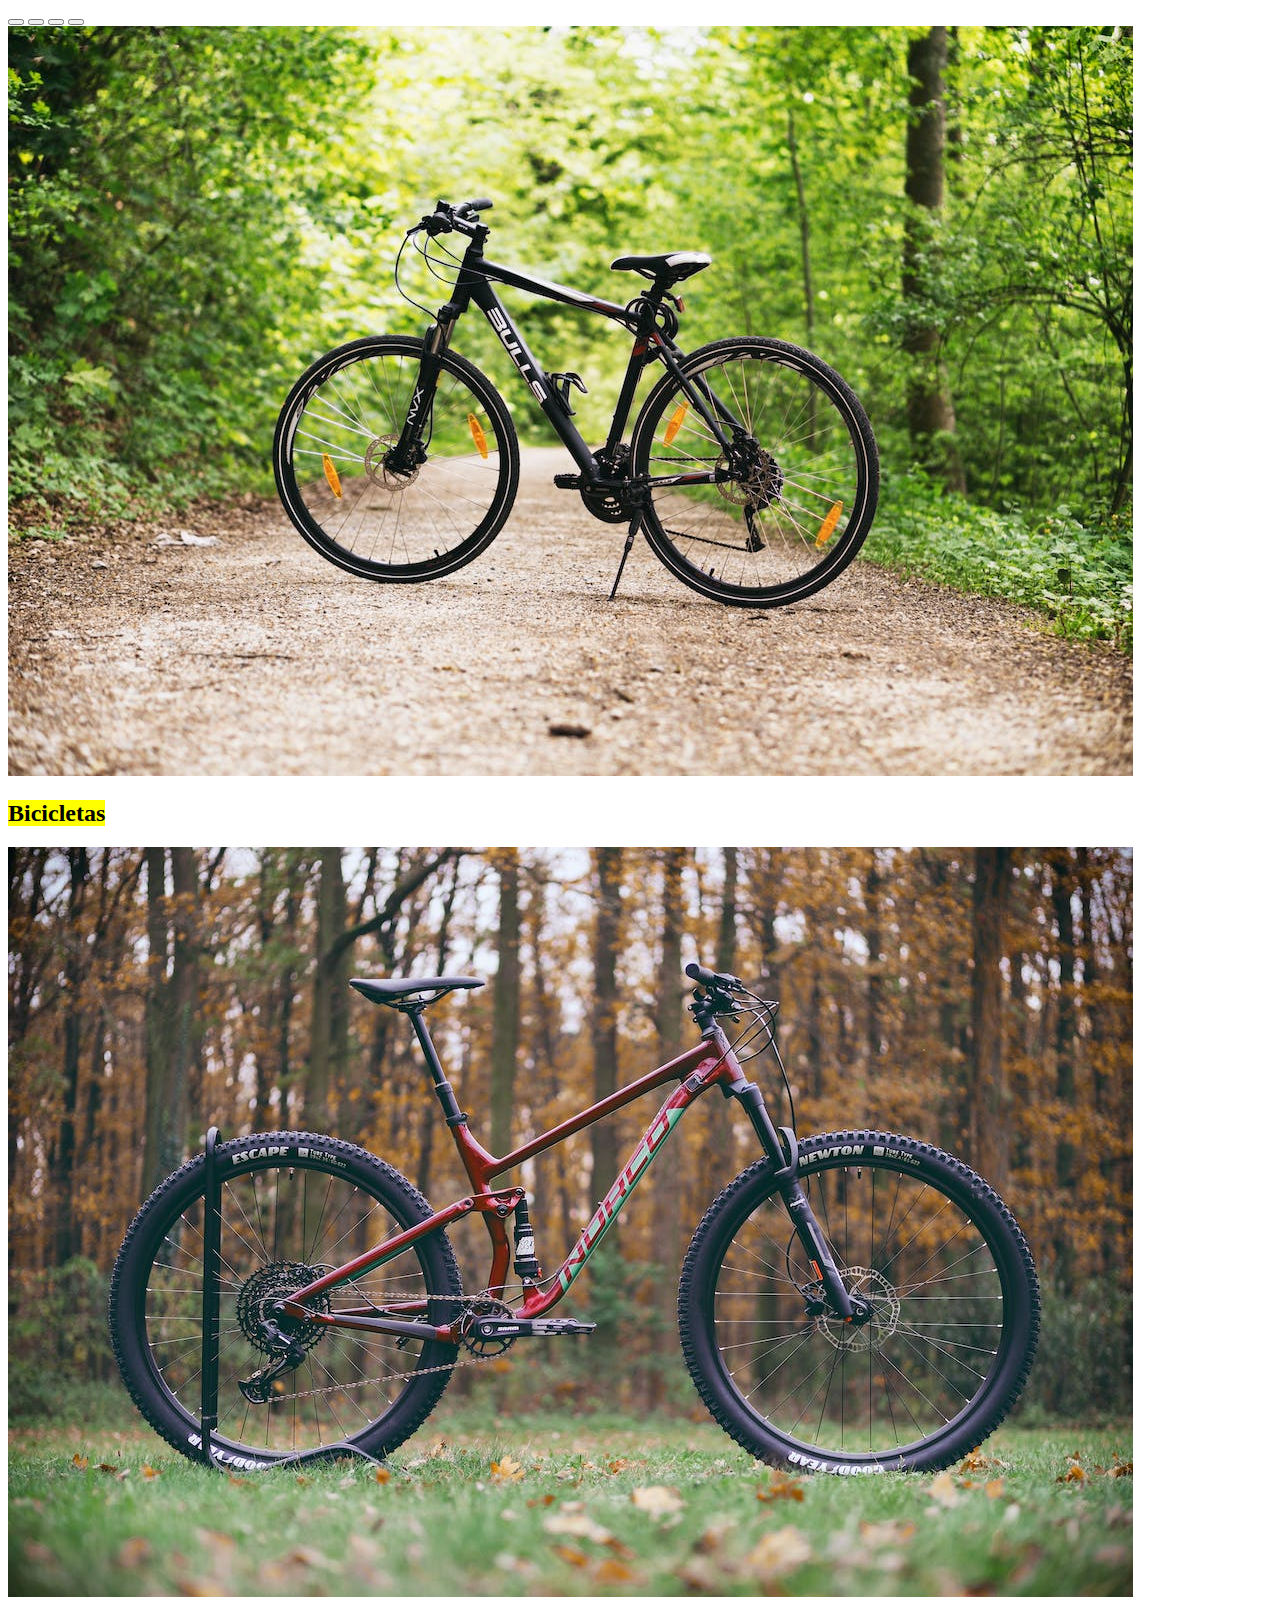
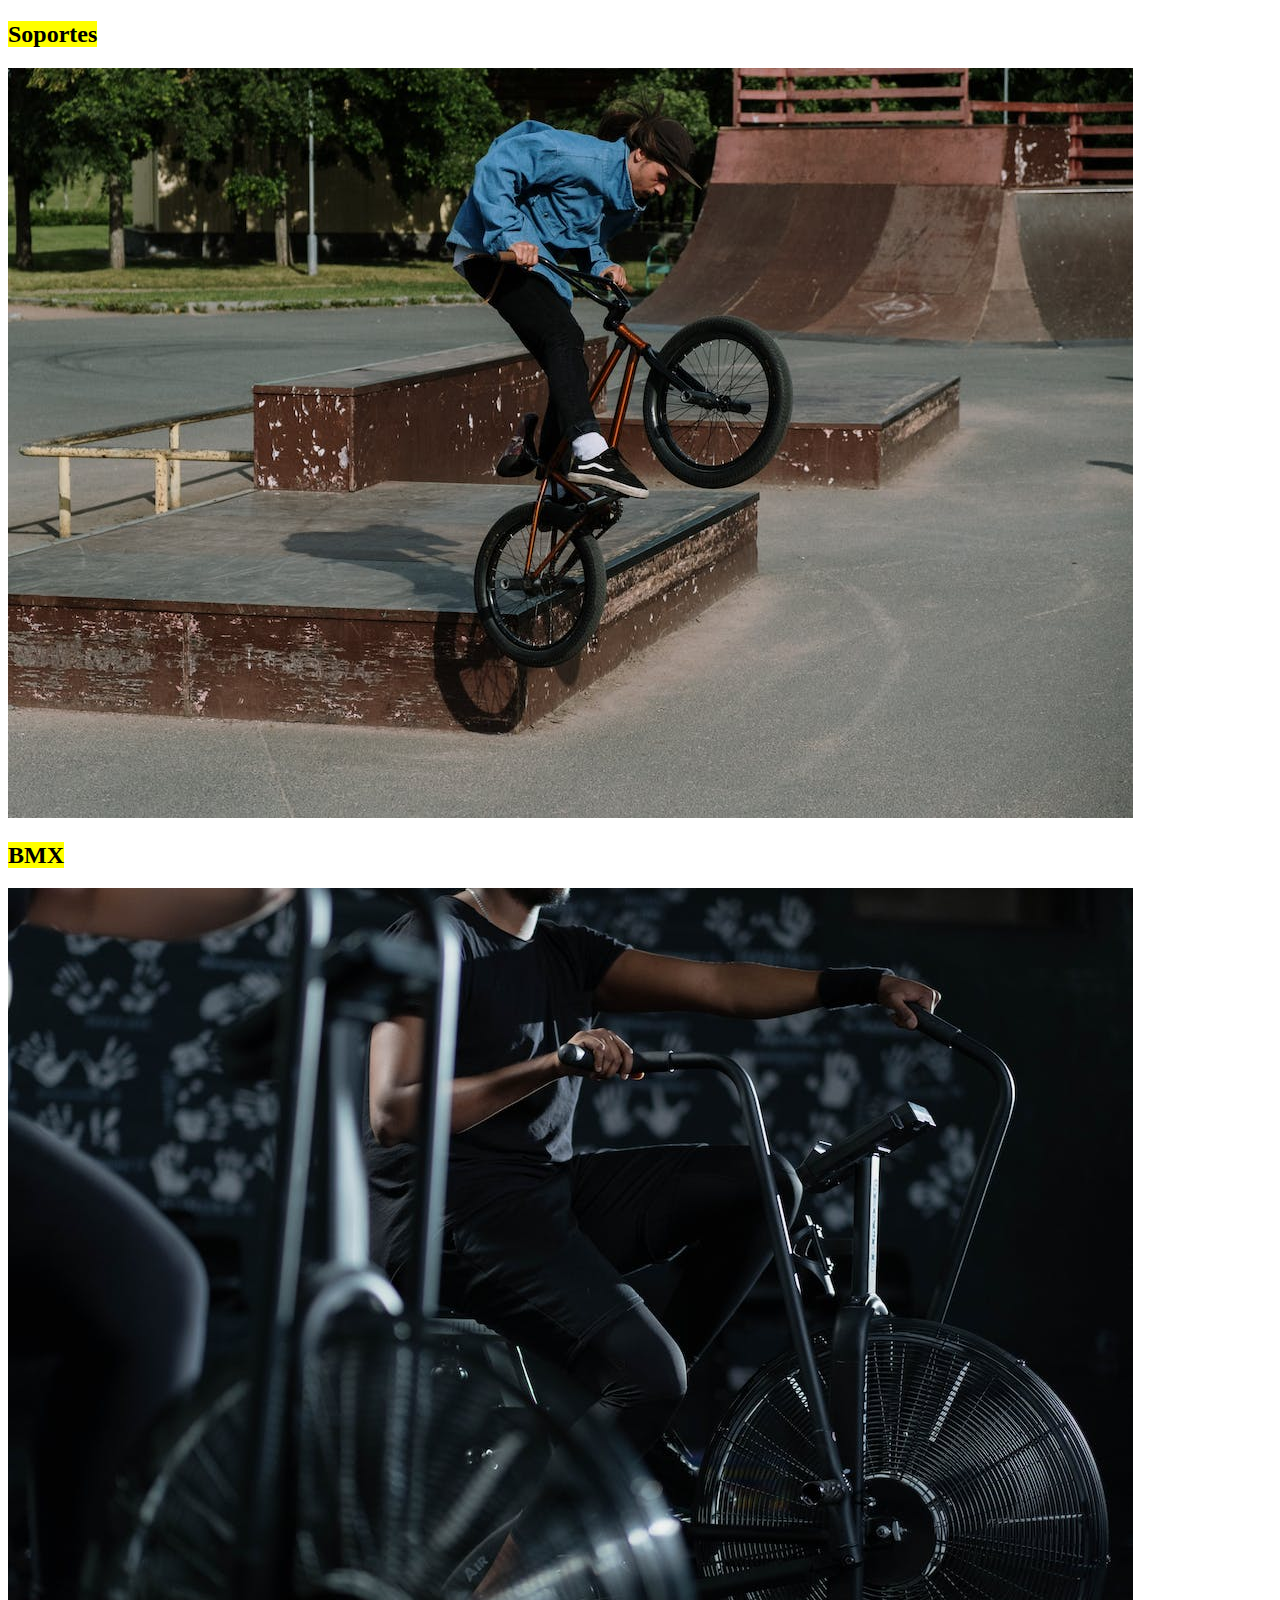
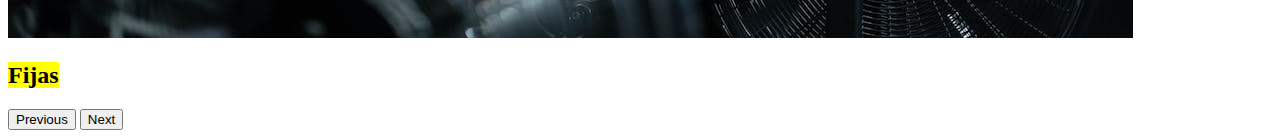
==== index.html @ 993040f1 "Comitear carrusel" ====
<!DOCTYPE html>
<html>
<head>
    <meta charset="UTF-8">
    <meta http-equiv="X-UA-Compatible" content="IE=edge">
    <meta name="viewport" content="width=device-width, initial-scale=1.0">  
    <title>carrusel</title>
    <link rel="stylesheet" href="scss/styles.css">
    <link rel="stylesheet" href="scss/myStyles.css">
    <link href="https://cdn.jsdelivr.net/npm/bootstrap@5.3.0-alpha3/dist/css/bootstrap.min.css" rel="stylesheet" integrity="sha384-KK94CHFLLe+nY2dmCWGMq91rCGa5gtU4mk92HdvYe+M/SXH301p5ILy+dN9+nJOZ" crossorigin="anonymous">
    <script src="https://cdn.jsdelivr.net/npm/bootstrap@5.3.0-alpha3/dist/js/bootstrap.bundle.min.js" integrity="sha384-ENjdO4Dr2bkBIFxQpeoTz1HIcje39Wm4jDKdf19U8gI4ddQ3GYNS7NTKfAdVQSZe" crossorigin="anonymous"></script>
</head>

<body class="main-font-family">

  <section class="carrusel">
  <div id="carouselExampleDark" class="carousel carousel-dark slide">
    <div class="carousel-indicators">
      <button type="button" data-bs-target="#carouselExampleDark" data-bs-slide-to="0" class="active" aria-current="true" aria-label="Slide 1"></button>
      <button type="button" data-bs-target="#carouselExampleDark" data-bs-slide-to="1" aria-label="Slide 2"></button>
      <button type="button" data-bs-target="#carouselExampleDark" data-bs-slide-to="2" aria-label="Slide 3"></button>
      <button type="button" data-bs-target="#carouselExampleDark" data-bs-slide-to="3" aria-label="Slide 4"></button>
    </div>
    <div class="carousel-inner">
      <div class="carousel-item active" data-bs-interval="10000">
        <img src="img/foto1.jpeg" class="d-block img-fluid w-100" alt="Imagen de una bici">
        <div class="carousel-caption d-none d-md-block">
          <h2><mark>Bicicletas</mark></h2>
        </div>
      </div>
      <div class="carousel-item" data-bs-interval="2000">
        <img src="img/foto2.jpeg" class="d-block img-fluid w-100" alt="Imagen de un soporte">
        <div class="carousel-caption d-none d-md-block">
          <h2><mark>Soportes</mark></h2>
        </div>
      </div>
      <div class="carousel-item">
        <img src="img/foto3.jpeg" class="d-block img-fluid w-100" alt="Imagen de bici BMX">
        <div class="carousel-caption d-none d-md-block">
          <h2><mark>BMX</mark></h2>
        </div>
      </div>
      <div class="carousel-item">
        <img src="img/foto4.jpeg" class="d-block img-fluid w-100" alt="Imagen de bicicletas fijas">
        <div class="carousel-caption d-none d-md-block">
          <h2><mark>Fijas</mark></h2>
        </div>
      </div>
    </div>
    <button class="carousel-control-prev" type="button" data-bs-target="#carouselExampleDark" data-bs-slide="prev">
      <span class="carousel-control-prev-icon" aria-hidden="true"></span>
      <span class="visually-hidden">Previous</span>
    </button>
    <button class="carousel-control-next" type="button" data-bs-target="#carouselExampleDark" data-bs-slide="next">
      <span class="carousel-control-next-icon" aria-hidden="true"></span>
      <span class="visually-hidden">Next</span>
    </button>
  </div>
  </section>

</body>
</html>
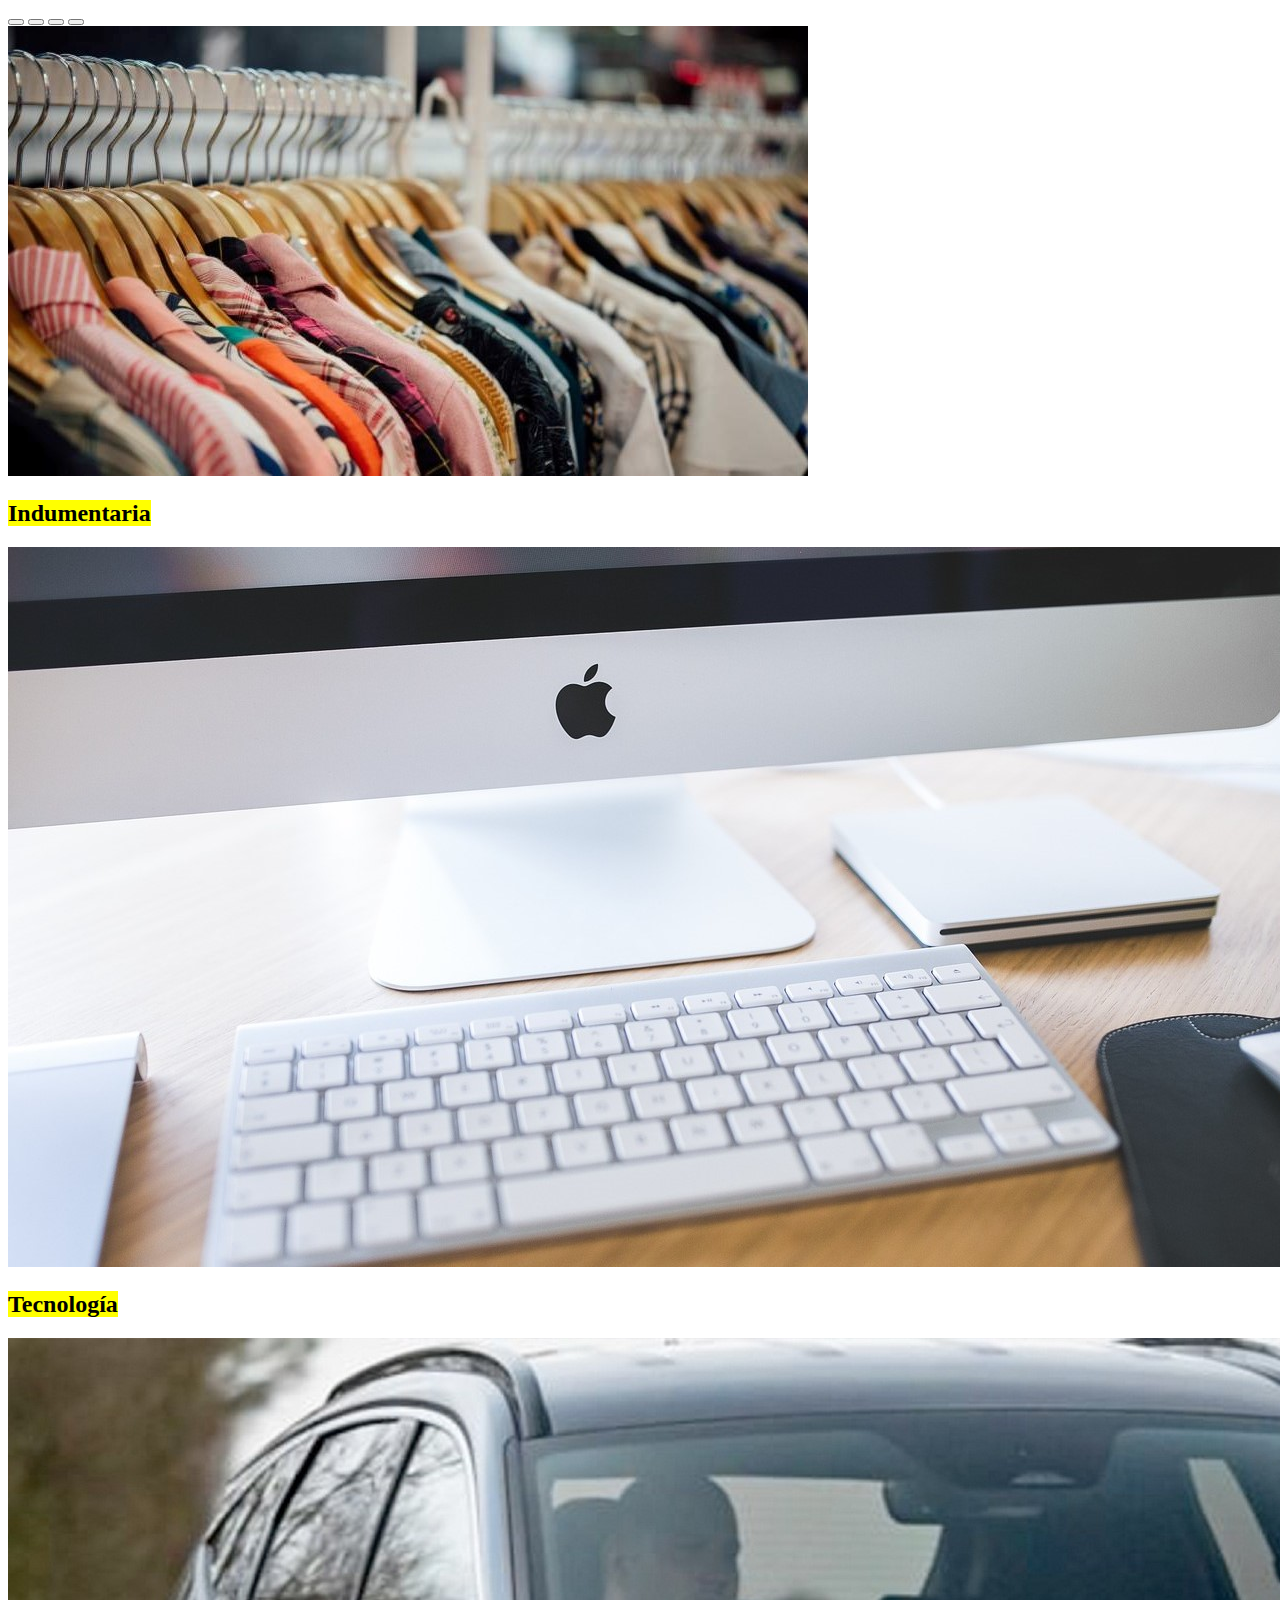
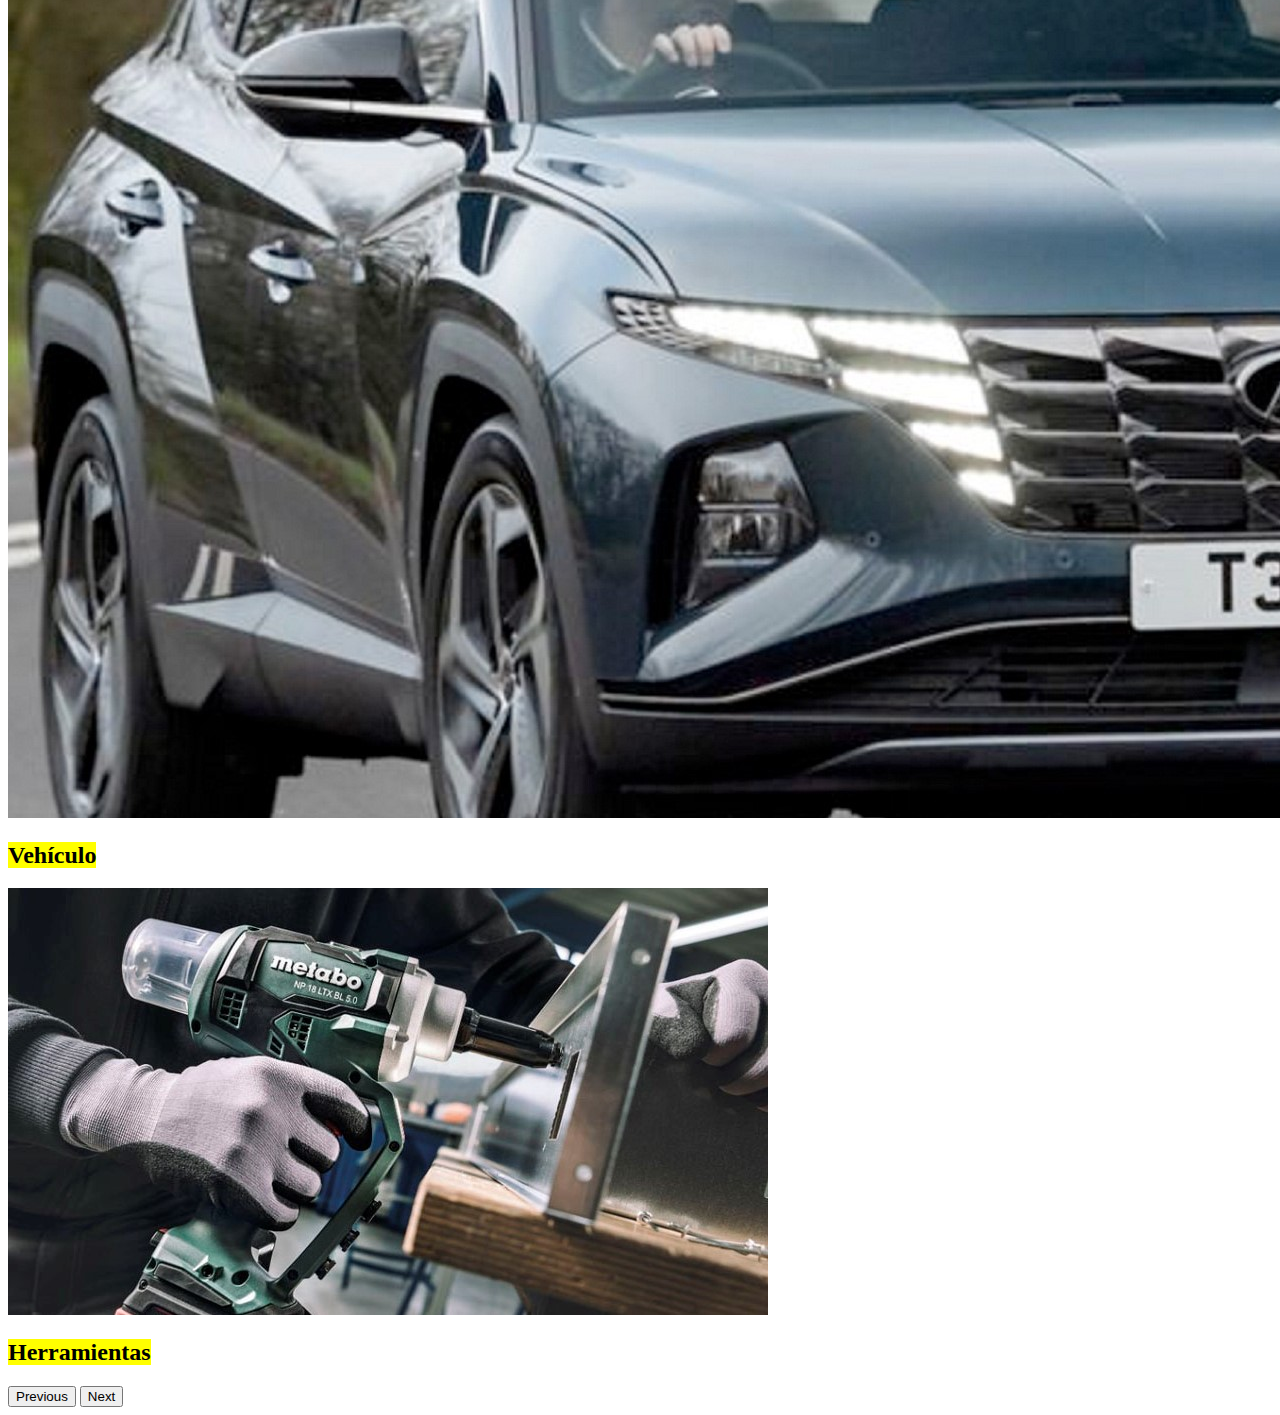
==== commit 21e23b4f: "agregar imagenes para el carrusel y para catalogo." ====
--- a/index.html
+++ b/index.html
@@ -23,27 +23,27 @@
     </div>
     <div class="carousel-inner">
       <div class="carousel-item active" data-bs-interval="10000">
-        <img src="img/foto1.jpeg" class="d-block img-fluid w-100" alt="Imagen de una bici">
+        <img src="img/indumentaria.jpg" class="d-block img-fluid w-100" alt="Imagen de una bici">
         <div class="carousel-caption d-none d-md-block">
-          <h2><mark>Bicicletas</mark></h2>
+          <h2><mark>Indumentaria</mark></h2>
         </div>
       </div>
       <div class="carousel-item" data-bs-interval="2000">
-        <img src="img/foto2.jpeg" class="d-block img-fluid w-100" alt="Imagen de un soporte">
+        <img src="img/tecnologia.jpg" class="d-block img-fluid w-100" alt="Imagen de un soporte">
         <div class="carousel-caption d-none d-md-block">
-          <h2><mark>Soportes</mark></h2>
+          <h2><mark>Tecnología</mark></h2>
         </div>
       </div>
       <div class="carousel-item">
-        <img src="img/foto3.jpeg" class="d-block img-fluid w-100" alt="Imagen de bici BMX">
+        <img src="img/vehiculos.jpg" class="d-block img-fluid w-100" alt="Imagen de bici BMX">
         <div class="carousel-caption d-none d-md-block">
-          <h2><mark>BMX</mark></h2>
+          <h2><mark>Vehículo</mark></h2>
         </div>
       </div>
       <div class="carousel-item">
-        <img src="img/foto4.jpeg" class="d-block img-fluid w-100" alt="Imagen de bicicletas fijas">
+        <img src="img/herramientas.jpg" class="d-block img-fluid w-100" alt="Imagen de bicicletas fijas">
         <div class="carousel-caption d-none d-md-block">
-          <h2><mark>Fijas</mark></h2>
+          <h2><mark>Herramientas</mark></h2>
         </div>
       </div>
     </div>
--- a/scss/myStyles.css
+++ b/scss/myStyles.css
@@ -0,0 +1,19 @@
+@import url('https://fonts.googleapis.com/css2?family=Bebas+Neue&display=swap');
+@import url('https://fonts.googleapis.com/css2?family=Notable&display=swap');
+@import url('https://fonts.googleapis.com/css2?family=Abril+Fatface&display=swap');
+
+:root{
+--main-font-family: 'Bebas Neue';
+--font-logo: 'Notable';
+--sect-font: 'Abril Fatface';
+
+}
+
+.form-contact{
+    font-family: 'Bebas Neue';
+    background-color:rgb(171, 189, 216);
+}
+
+form{
+    padding: 20px;
+}
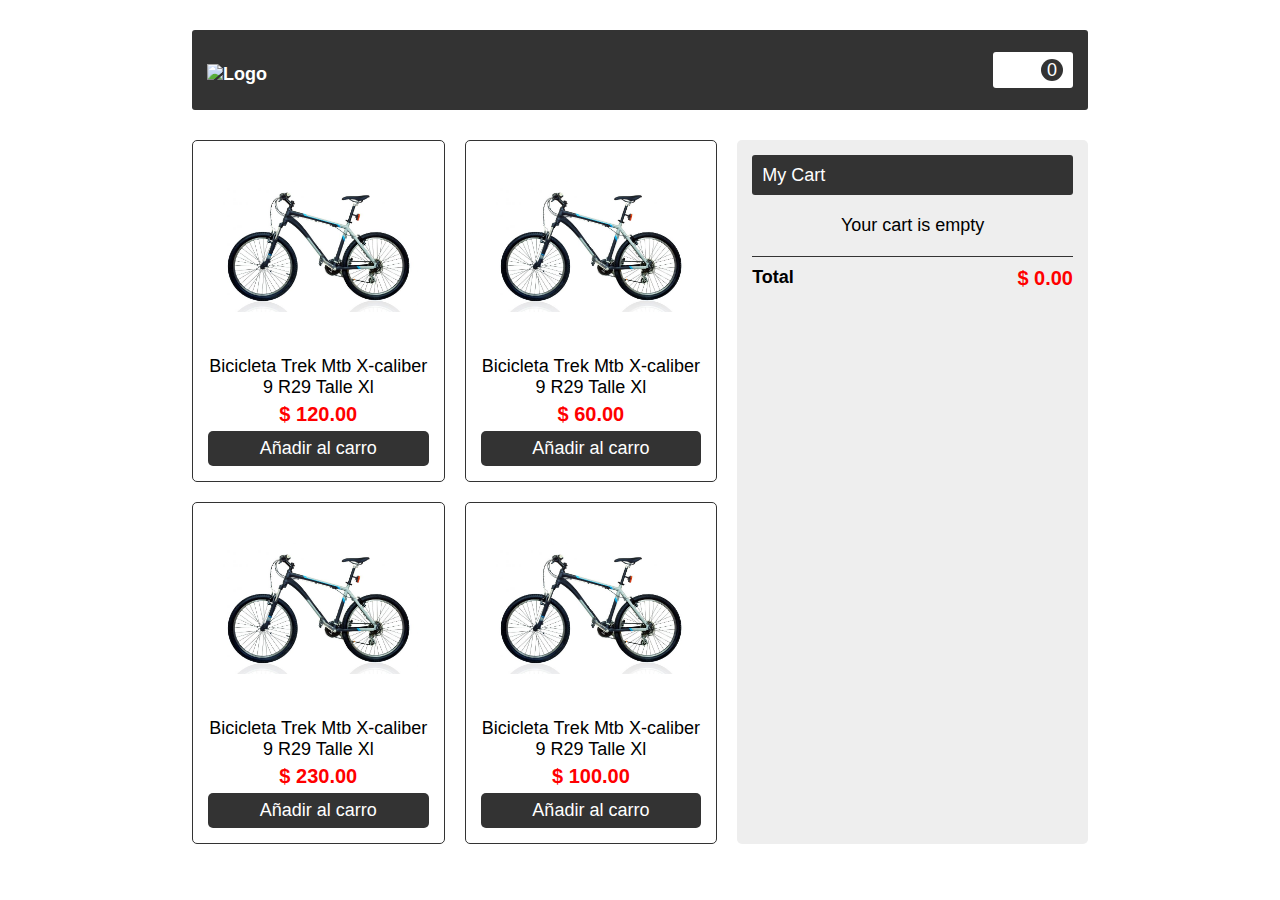
==== commit 09561734: "comiteando archivos" ====
--- a/index.html
+++ b/index.html
@@ -1,63 +1,25 @@
 <!DOCTYPE html>
 <html>
-<head>
-    <meta charset="UTF-8">
-    <meta http-equiv="X-UA-Compatible" content="IE=edge">
-    <meta name="viewport" content="width=device-width, initial-scale=1.0">  
-    <title>carrusel</title>
-    <link rel="stylesheet" href="scss/styles.css">
-    <link rel="stylesheet" href="scss/myStyles.css">
-    <link href="https://cdn.jsdelivr.net/npm/bootstrap@5.3.0-alpha3/dist/css/bootstrap.min.css" rel="stylesheet" integrity="sha384-KK94CHFLLe+nY2dmCWGMq91rCGa5gtU4mk92HdvYe+M/SXH301p5ILy+dN9+nJOZ" crossorigin="anonymous">
-    <script src="https://cdn.jsdelivr.net/npm/bootstrap@5.3.0-alpha3/dist/js/bootstrap.bundle.min.js" integrity="sha384-ENjdO4Dr2bkBIFxQpeoTz1HIcje39Wm4jDKdf19U8gI4ddQ3GYNS7NTKfAdVQSZe" crossorigin="anonymous"></script>
-</head>
-
-<body class="main-font-family">
-
-  <section class="carrusel">
-  <div id="carouselExampleDark" class="carousel carousel-dark slide">
-    <div class="carousel-indicators">
-      <button type="button" data-bs-target="#carouselExampleDark" data-bs-slide-to="0" class="active" aria-current="true" aria-label="Slide 1"></button>
-      <button type="button" data-bs-target="#carouselExampleDark" data-bs-slide-to="1" aria-label="Slide 2"></button>
-      <button type="button" data-bs-target="#carouselExampleDark" data-bs-slide-to="2" aria-label="Slide 3"></button>
-      <button type="button" data-bs-target="#carouselExampleDark" data-bs-slide-to="3" aria-label="Slide 4"></button>
-    </div>
-    <div class="carousel-inner">
-      <div class="carousel-item active" data-bs-interval="10000">
-        <img src="img/indumentaria.jpg" class="d-block img-fluid w-100" alt="Imagen de una bici">
-        <div class="carousel-caption d-none d-md-block">
-          <h2><mark>Indumentaria</mark></h2>
+    <head>
+        <link rel="stylesheet" href="css/estilos.css">
+        <script src="https://kit.fontawesome.com/92d70a2fd8.js" crossorigin="anonymous"></script>
+    </head>
+    <body>
+        <div class="header">
+            <p class="logo"><img src="img/favicon.ico" alt="Logo"></p>
+            <div class="cart"><i class="fa-solid fa-cart-shopping"></i><p id="count">0</p></div>
         </div>
-      </div>
-      <div class="carousel-item" data-bs-interval="2000">
-        <img src="img/tecnologia.jpg" class="d-block img-fluid w-100" alt="Imagen de un soporte">
-        <div class="carousel-caption d-none d-md-block">
-          <h2><mark>Tecnología</mark></h2>
+        <div class="container">
+            <div id="root"></div>
+            <div class="sidebar">
+                <div class="head"><p>My Cart</p></div>
+                <div id="cartItem">Your cart is empty</div>
+                <div class="foot">
+                    <h3>Total</h3>
+                    <h2 id="total">$ 0.00</h2>
+                </div>
+            </div>
         </div>
-      </div>
-      <div class="carousel-item">
-        <img src="img/vehiculos.jpg" class="d-block img-fluid w-100" alt="Imagen de bici BMX">
-        <div class="carousel-caption d-none d-md-block">
-          <h2><mark>Vehículo</mark></h2>
-        </div>
-      </div>
-      <div class="carousel-item">
-        <img src="img/herramientas.jpg" class="d-block img-fluid w-100" alt="Imagen de bicicletas fijas">
-        <div class="carousel-caption d-none d-md-block">
-          <h2><mark>Herramientas</mark></h2>
-        </div>
-      </div>
-    </div>
-    <button class="carousel-control-prev" type="button" data-bs-target="#carouselExampleDark" data-bs-slide="prev">
-      <span class="carousel-control-prev-icon" aria-hidden="true"></span>
-      <span class="visually-hidden">Previous</span>
-    </button>
-    <button class="carousel-control-next" type="button" data-bs-target="#carouselExampleDark" data-bs-slide="next">
-      <span class="carousel-control-next-icon" aria-hidden="true"></span>
-      <span class="visually-hidden">Next</span>
-    </button>
-  </div>
-  </section>
-
-</body>
-</html>
-
+        <script src="js/carrito.js"></script>
+    </body>
+</html>--- a/css/estilos.css
+++ b/css/estilos.css
@@ -0,0 +1,164 @@
+*{
+    margin: 0;
+    padding: 0;
+    box-sizing: border-box;
+    font-family: 'poppins', sans-serif;
+    font-size: 18px;
+}
+body{
+    display: flex;
+    align-items: center;
+    justify-content: center;
+    flex-direction: column;
+}
+.header{
+    height: 80px;
+    width: 70%;
+    background-color: #333;
+    border-radius: 3px;
+    margin: 30px 0px;
+    display: flex;
+    align-items: center;
+    justify-content: space-between;
+    padding: 15px;
+}
+.header .logo{
+    font-size: 30px;
+    font-weight: bold;
+    color: white;
+}
+.cart{
+    display: flex;
+    background-color: white;
+    justify-content: space-between;
+    align-items: center;
+    padding: 7px 10px;
+    border-radius: 3px;
+    width: 80px;
+}
+.fa-solid{
+    color: #333;
+}
+.cart p{
+    height: 22px;
+    width: 22px;
+    display: flex;
+    align-items: center;
+    justify-content: center;
+    border-radius: 22px;
+    background-color: #333;
+    color: white;
+}
+.container{
+    display: flex;
+    width: 70%;
+    margin-bottom: 30px;
+}
+#root{
+    width: 60%;
+    display: grid;
+    grid-template-columns: repeat(2, 1fr);
+    grid-gap: 20px;
+}
+.sidebar{
+    width: 40%;
+    border-radius: 5px;
+    background-color: #eee;
+    margin-left: 20px;
+    padding: 15px;
+    text-align: center;
+}
+.head{
+    background-color: #333;
+    border-radius: 3px;
+    height: 40px;
+    padding: 10px;
+    margin-bottom: 20px;
+    color: white;
+    display: flex;
+    align-items: center;
+}
+.foot{
+    display: flex;
+    justify-content: space-between;
+    margin: 20px 0px;
+    padding: 10px 0px;
+    border-top: 1px solid #333;
+}
+.box{
+    display: flex;
+    flex-direction: column;
+    align-items: center;
+    justify-content: space-between;
+    border: 1px solid #333;
+    border-radius: 5px;
+    padding: 15px;
+}
+.img-box{
+    width: 100%;
+    height: 180px;
+    display: flex;
+    align-items: center;
+    justify-content: center;
+}
+.images{
+    max-width: 90%;
+    max-height: 90%;
+    object-fit: cover;
+    object-position: center;
+}
+.bottom{
+    margin-top: 20px;
+    width: 100%;
+    text-align: center;
+    display: flex;
+    flex-direction: column;
+    align-items: center;
+    justify-content: space-between;
+    height: 110px;
+}
+h2{
+    font-size: 20px;
+    color: red;
+}
+button{
+    width: 100%;
+    position: relative;
+    border: none;
+    border-radius: 5px;
+    background-color: #333;
+    padding: 7px 25px;
+    cursor: pointer;
+    color: white;
+}
+button:hover{
+    background-color: #333;
+}
+.cart-item{
+    display: flex;
+    align-items: center;
+    justify-content: space-between;
+    padding: 10px;
+    background-color: white;
+    border-bottom: 1px solid #aaa;
+    border-radius: 3px;
+    margin: 10px 10px;
+}
+.row-img{
+    width: 50px;
+    height: 50px;
+    border-radius: 50px;
+    border: 1px solid #333;
+    display: flex;
+    align-items: center;
+    justify-content: center;
+}
+.rowimg{
+    max-width: 43px;
+    max-height: 43px;
+    border-radius: 50%;
+}
+.fa-trash:hover{
+    cursor: pointer;
+    color: #333;
+}
